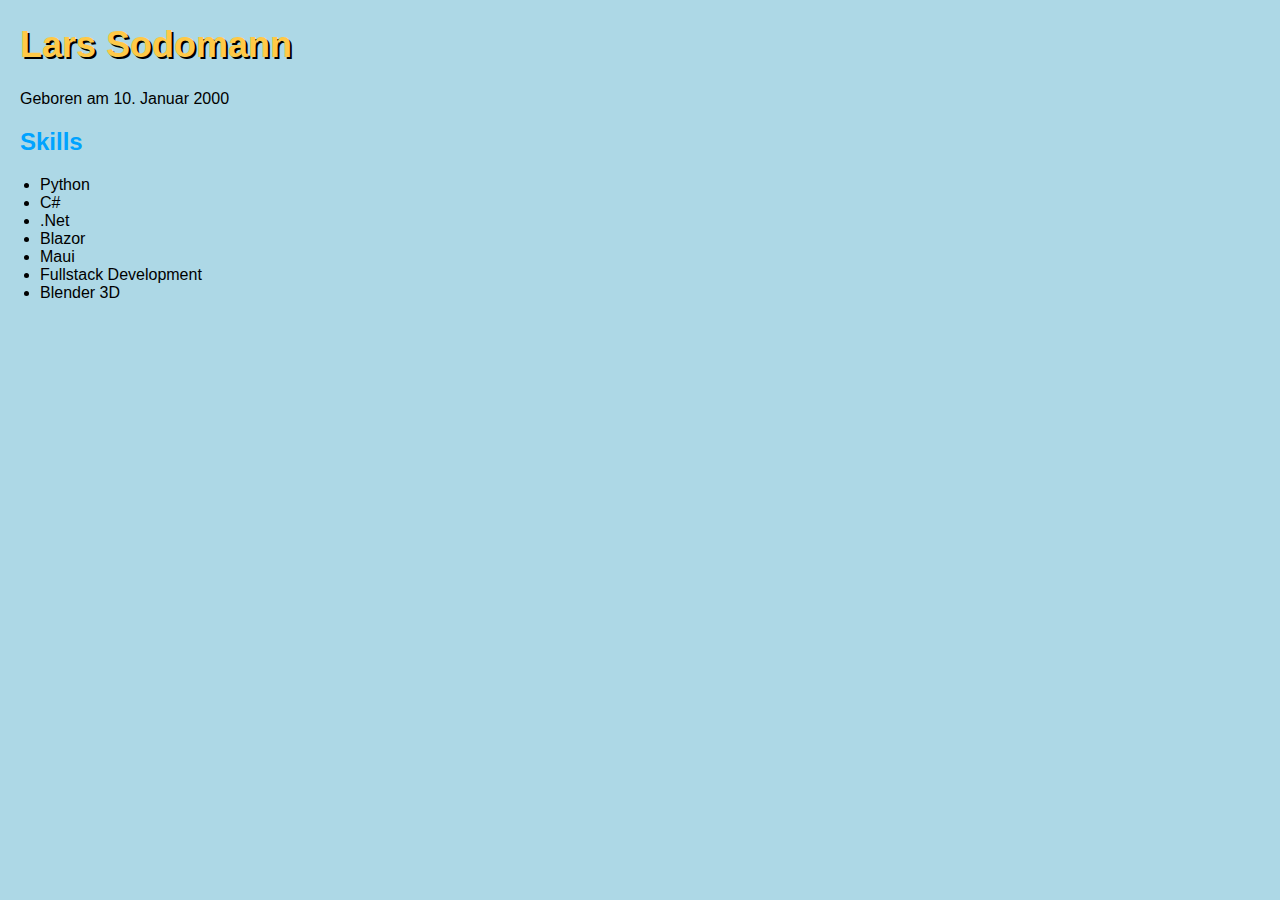
==== index.html @ 4d145474 "Create index.html" ====
<!DOCTYPE html>
<html lang="en">
<head>
    <meta charset="UTF-8">
    <meta name="viewport" content="width=device-width, initial-scale=1.0">
    <title>Lars Sodomann</title>
    <style>
        body {
            background-color: lightblue;
            font-family: Arial, sans-serif;
            margin: 20px;
        }
        h1 {
            font-size: 36px;
            color: #FFC947; /* Orange like Mario's hat */
            text-shadow: 2px 2px black;
        }
        h2 {
            font-size: 24px;
            color: #00A3FF; /* Blue like the sky */
        }
        ul {
            list-style-image: url("coin.png"); /* Replace with actual coin image URL */
            padding-left: 20px;
        }
    </style>
</head>
<body>
    <h1>Lars Sodomann</h1>
    <p>Geboren am 10. Januar 2000</p>

    <h2>Skills</h2>
    <ul>
        <li>Python</li>
        <li>C#</li>
        <li>.Net</li>
        <li>Blazor</li>
        <li>Maui</li>
        <li>Fullstack Development</li>
        <li>Blender 3D</li>
    </ul>
</body>
</html>
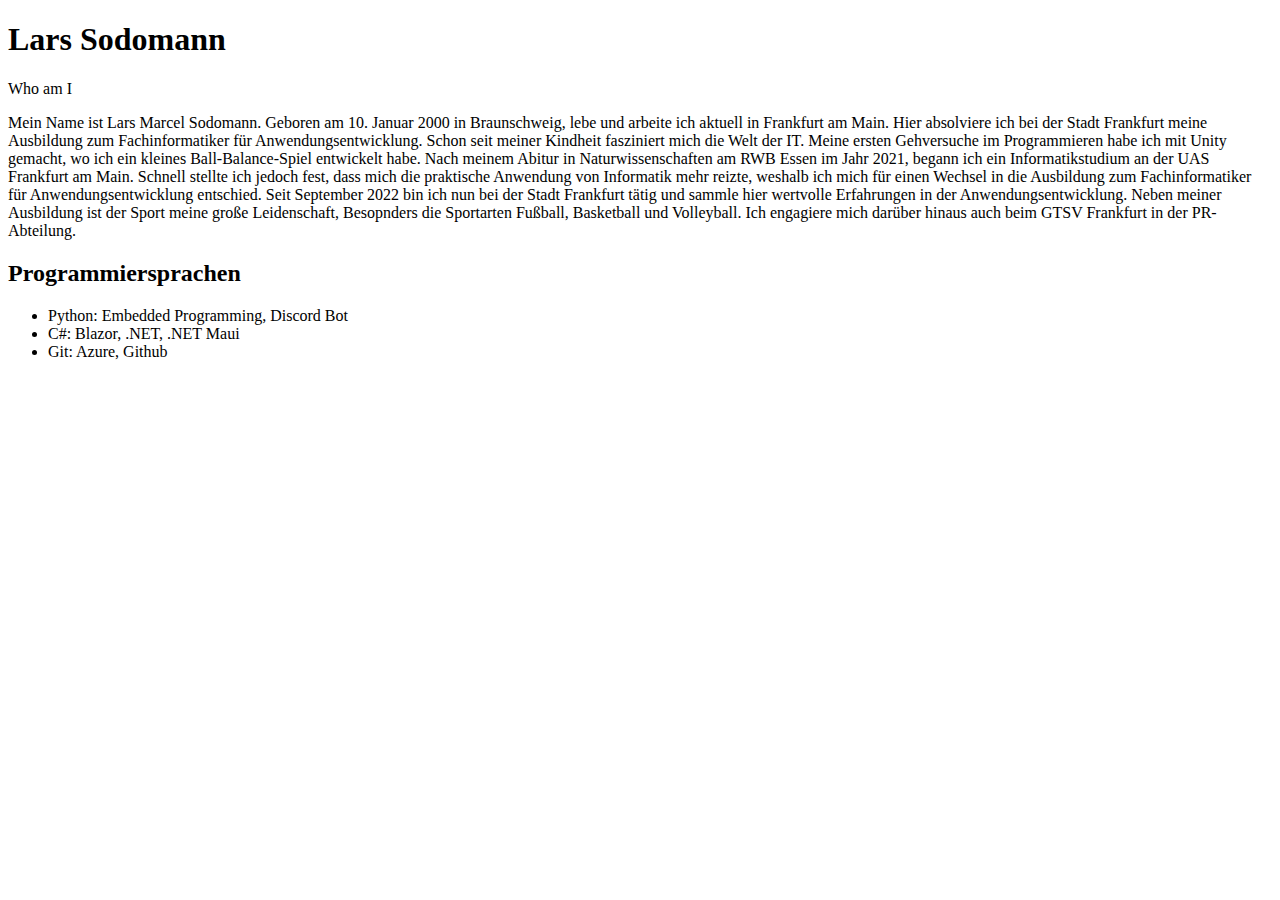
==== commit 9e6c0229: "First change" ====
--- a/index.html
+++ b/index.html
@@ -1,43 +1,43 @@
-<!DOCTYPE html>
+ <!DOCTYPE html>
 <html lang="en">
 <head>
     <meta charset="UTF-8">
     <meta name="viewport" content="width=device-width, initial-scale=1.0">
     <title>Lars Sodomann</title>
-    <style>
-        body {
-            background-color: lightblue;
-            font-family: Arial, sans-serif;
-            margin: 20px;
-        }
-        h1 {
-            font-size: 36px;
-            color: #FFC947; /* Orange like Mario's hat */
-            text-shadow: 2px 2px black;
-        }
-        h2 {
-            font-size: 24px;
-            color: #00A3FF; /* Blue like the sky */
-        }
-        ul {
-            list-style-image: url("coin.png"); /* Replace with actual coin image URL */
-            padding-left: 20px;
-        }
-    </style>
 </head>
+
 <body>
-    <h1>Lars Sodomann</h1>
-    <p>Geboren am 10. Januar 2000</p>
 
-    <h2>Skills</h2>
-    <ul>
-        <li>Python</li>
-        <li>C#</li>
-        <li>.Net</li>
-        <li>Blazor</li>
-        <li>Maui</li>
-        <li>Fullstack Development</li>
-        <li>Blender 3D</li>
-    </ul>
+
+    <div class="card">
+        <div class="card-content">
+            <!-- title and content will go here -->
+            <h1>Lars Sodomann</h1>
+            <div class="subtitle">Who am I</div>
+            <p>
+                Mein Name ist Lars Marcel Sodomann. Geboren am 10. Januar 2000 in Braunschweig, lebe und arbeite ich aktuell in Frankfurt am Main. Hier absolviere ich bei der Stadt Frankfurt meine Ausbildung zum Fachinformatiker für Anwendungsentwicklung.
+
+                Schon seit meiner Kindheit fasziniert mich die Welt der IT. Meine ersten Gehversuche im Programmieren habe ich mit Unity gemacht, wo ich ein kleines Ball-Balance-Spiel entwickelt habe.
+
+                Nach meinem Abitur in Naturwissenschaften am RWB Essen im Jahr 2021, begann ich ein Informatikstudium an der UAS Frankfurt am Main. Schnell stellte ich jedoch fest, dass mich die praktische Anwendung von Informatik mehr reizte, weshalb ich mich für einen Wechsel in die Ausbildung zum Fachinformatiker für Anwendungsentwicklung entschied.
+
+                Seit September 2022 bin ich nun bei der Stadt Frankfurt tätig und sammle hier wertvolle Erfahrungen in der Anwendungsentwicklung.
+
+                Neben meiner Ausbildung ist der Sport meine große Leidenschaft, Besopnders die Sportarten Fußball, Basketball und Volleyball. Ich engagiere mich darüber hinaus auch beim GTSV Frankfurt in der PR-Abteilung.
+            </p>
+            <div class="card-details">
+                <!-- read article, comments, and likes will go here -->
+                <h2>Programmiersprachen</h2>
+                <ul>
+                    <li>Python: Embedded Programming, Discord Bot</li>
+                    <li>C#: Blazor, .NET, .NET Maui</li>
+                    <li>Git: Azure, Github</li>
+                </ul>
+
+            </div>
+        </div>
+    </div>
+
 </body>
+
 </html>
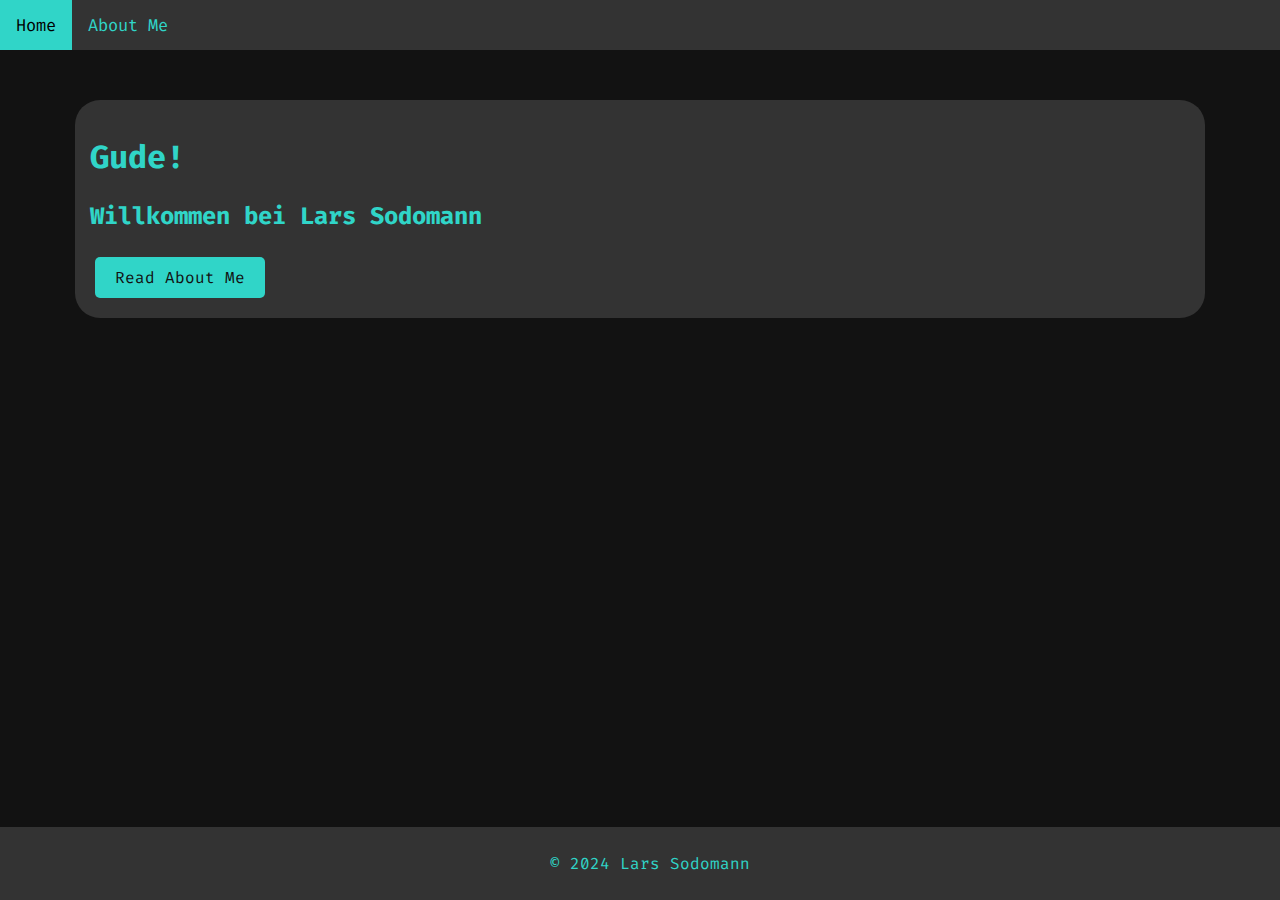
==== commit f524959a: "commit" ====
--- a/index.html
+++ b/index.html
@@ -4,40 +4,31 @@
     <meta charset="UTF-8">
     <meta name="viewport" content="width=device-width, initial-scale=1.0">
     <title>Lars Sodomann</title>
+    
+    <link rel="preconnect" href="https://fonts.googleapis.com">
+    <link rel="preconnect" href="https://fonts.gstatic.com" crossorigin>
+    <link href="https://fonts.googleapis.com/css2?family=Fira+Code:wght@300..700&display=swap" rel="stylesheet">
+
+    <link rel="stylesheet" type="text/css" href="Content\css\style.css">
+
+
 </head>
 
 <body>
+    <div class="topnav">
+        <a href="/">Home</a>
+        <a href="/AboutMe.html">About Me</a>
+    </div>
+    
+    <main>
+        <section class="card">
+            <h1>Gude!</h1>
+            <h2>Willkommen bei Lars Sodomann</h2>
+            <a href="/AboutMe.html">Read About Me</a>
+        </section>
+    </main>
 
-
-    <div class="card">
-        <div class="card-content">
-            <!-- title and content will go here -->
-            <h1>Lars Sodomann</h1>
-            <div class="subtitle">Who am I</div>
-            <p>
-                Mein Name ist Lars Marcel Sodomann. Geboren am 10. Januar 2000 in Braunschweig, lebe und arbeite ich aktuell in Frankfurt am Main. Hier absolviere ich bei der Stadt Frankfurt meine Ausbildung zum Fachinformatiker für Anwendungsentwicklung.
-
-                Schon seit meiner Kindheit fasziniert mich die Welt der IT. Meine ersten Gehversuche im Programmieren habe ich mit Unity gemacht, wo ich ein kleines Ball-Balance-Spiel entwickelt habe.
-
-                Nach meinem Abitur in Naturwissenschaften am RWB Essen im Jahr 2021, begann ich ein Informatikstudium an der UAS Frankfurt am Main. Schnell stellte ich jedoch fest, dass mich die praktische Anwendung von Informatik mehr reizte, weshalb ich mich für einen Wechsel in die Ausbildung zum Fachinformatiker für Anwendungsentwicklung entschied.
-
-                Seit September 2022 bin ich nun bei der Stadt Frankfurt tätig und sammle hier wertvolle Erfahrungen in der Anwendungsentwicklung.
-
-                Neben meiner Ausbildung ist der Sport meine große Leidenschaft, Besopnders die Sportarten Fußball, Basketball und Volleyball. Ich engagiere mich darüber hinaus auch beim GTSV Frankfurt in der PR-Abteilung.
-            </p>
-            <div class="card-details">
-                <!-- read article, comments, and likes will go here -->
-                <h2>Programmiersprachen</h2>
-                <ul>
-                    <li>Python: Embedded Programming, Discord Bot</li>
-                    <li>C#: Blazor, .NET, .NET Maui</li>
-                    <li>Git: Azure, Github</li>
-                </ul>
-
-            </div>
-        </div>
-    </div>
-
+    <footer>
+        <p>&copy; 2024 Lars Sodomann</p>
+    </footer>
 </body>
-
-</html>
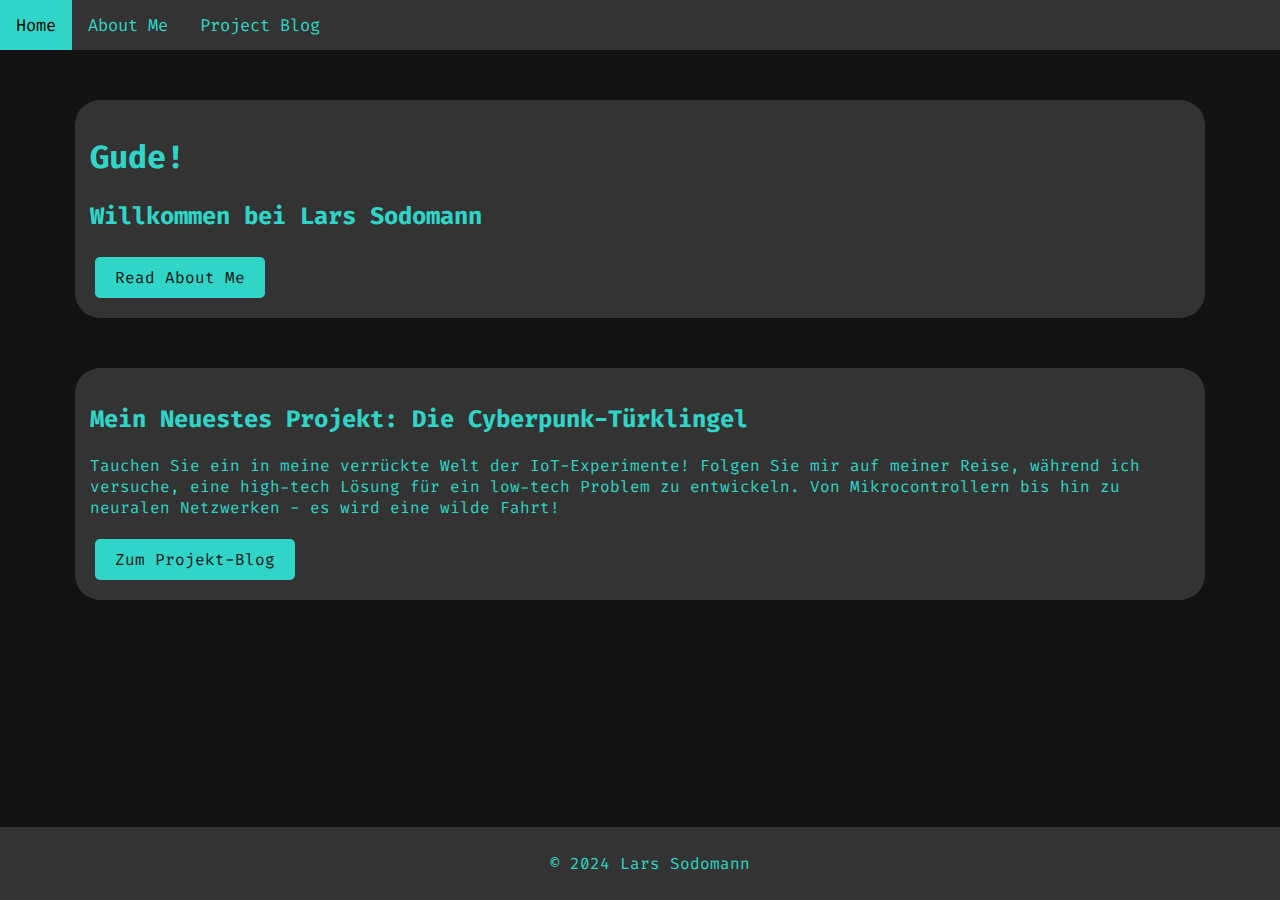
==== commit ee39cac3: "Update index.html" ====
--- a/index.html
+++ b/index.html
@@ -1,5 +1,5 @@
- <!DOCTYPE html>
-<html lang="en">
+<!DOCTYPE html>
+<html lang="de">
 <head>
     <meta charset="UTF-8">
     <meta name="viewport" content="width=device-width, initial-scale=1.0">
@@ -8,27 +8,32 @@
     <link rel="preconnect" href="https://fonts.googleapis.com">
     <link rel="preconnect" href="https://fonts.gstatic.com" crossorigin>
     <link href="https://fonts.googleapis.com/css2?family=Fira+Code:wght@300..700&display=swap" rel="stylesheet">
-
     <link rel="stylesheet" type="text/css" href="Content\css\style.css">
-
-
 </head>
-
 <body>
     <div class="topnav">
         <a href="/">Home</a>
         <a href="/AboutMe.html">About Me</a>
+        <a href="/ProjectBlog.html">Project Blog</a>
     </div>
     
     <main>
         <section class="card">
             <h1>Gude!</h1>
             <h2>Willkommen bei Lars Sodomann</h2>
-            <a href="/AboutMe.html">Read About Me</a>
+            <a href="/AboutMe.html" class="button">Read About Me</a>
+        </section>
+
+        <section class="card">
+            <h2>Mein Neuestes Projekt: Die Cyberpunk-Türklingel</h2>
+            <p>Tauchen Sie ein in meine verrückte Welt der IoT-Experimente! Folgen Sie mir auf meiner Reise, 
+            während ich versuche, eine high-tech Lösung für ein low-tech Problem zu entwickeln. 
+            Von Mikrocontrollern bis hin zu neuralen Netzwerken - es wird eine wilde Fahrt!</p>
+            <a href="/ProjectBlog.html" class="button">Zum Projekt-Blog</a>
         </section>
     </main>
-
     <footer>
         <p>&copy; 2024 Lars Sodomann</p>
     </footer>
 </body>
+</html>
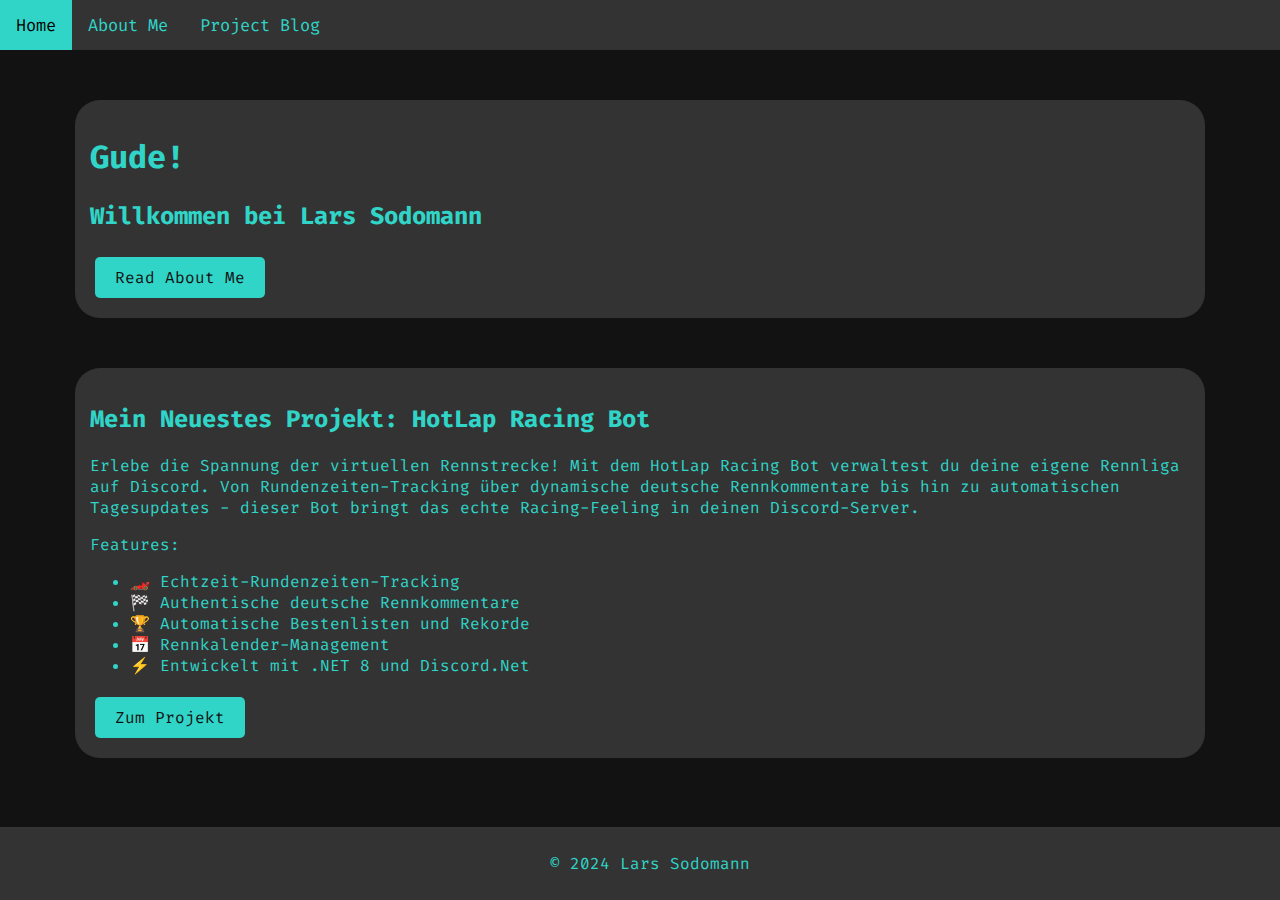
==== commit 49be14bd: "Update index.html" ====
--- a/index.html
+++ b/index.html
@@ -14,7 +14,7 @@
     <div class="topnav">
         <a href="/">Home</a>
         <a href="/AboutMe.html">About Me</a>
-        <a href="/ProjectBlog.html">Project Blog</a>
+        <a href="/HotlapBot.html">Project Blog</a>
     </div>
     
     <main>
@@ -24,13 +24,21 @@
             <a href="/AboutMe.html" class="button">Read About Me</a>
         </section>
 
-        <section class="card">
-            <h2>Mein Neuestes Projekt: Die Cyberpunk-Türklingel</h2>
-            <p>Tauchen Sie ein in meine verrückte Welt der IoT-Experimente! Folgen Sie mir auf meiner Reise, 
-            während ich versuche, eine high-tech Lösung für ein low-tech Problem zu entwickeln. 
-            Von Mikrocontrollern bis hin zu neuralen Netzwerken - es wird eine wilde Fahrt!</p>
-            <a href="/ProjectBlog.html" class="button">Zum Projekt-Blog</a>
-        </section>
+ <section class="card">
+        <h2>Mein Neuestes Projekt: HotLap Racing Bot</h2>
+        <p>Erlebe die Spannung der virtuellen Rennstrecke! Mit dem HotLap Racing Bot verwaltest du deine eigene Rennliga auf Discord. 
+        Von Rundenzeiten-Tracking über dynamische deutsche Rennkommentare bis hin zu automatischen Tagesupdates - dieser Bot bringt 
+        das echte Racing-Feeling in deinen Discord-Server.</p>
+        <p>Features:</p>
+        <ul>
+            <li>🏎️ Echtzeit-Rundenzeiten-Tracking</li>
+            <li>🏁 Authentische deutsche Rennkommentare</li>
+            <li>🏆 Automatische Bestenlisten und Rekorde</li>
+            <li>📅 Rennkalender-Management</li>
+            <li>⚡ Entwickelt mit .NET 8 und Discord.Net</li>
+        </ul>
+        <a href="/HotlapBot.html" class="button">Zum Projekt</a>
+    </section>
     </main>
     <footer>
         <p>&copy; 2024 Lars Sodomann</p>
